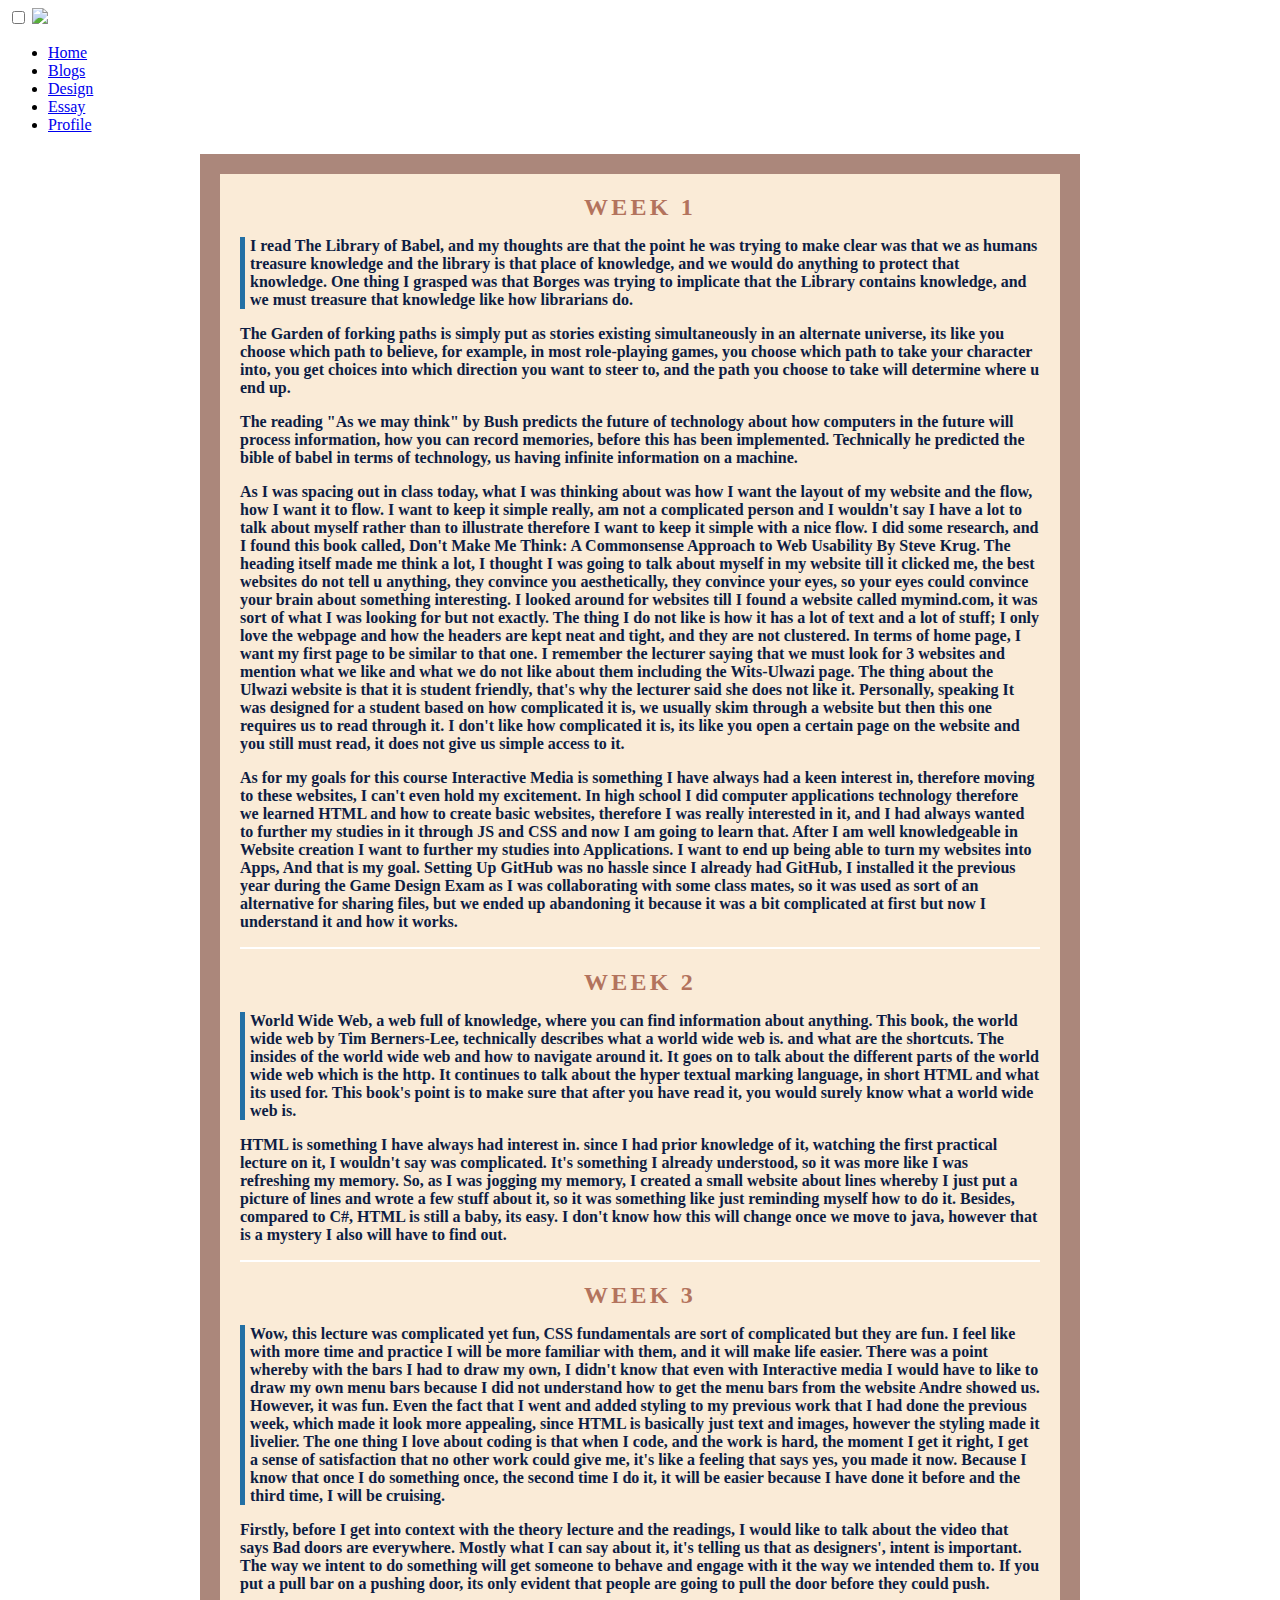
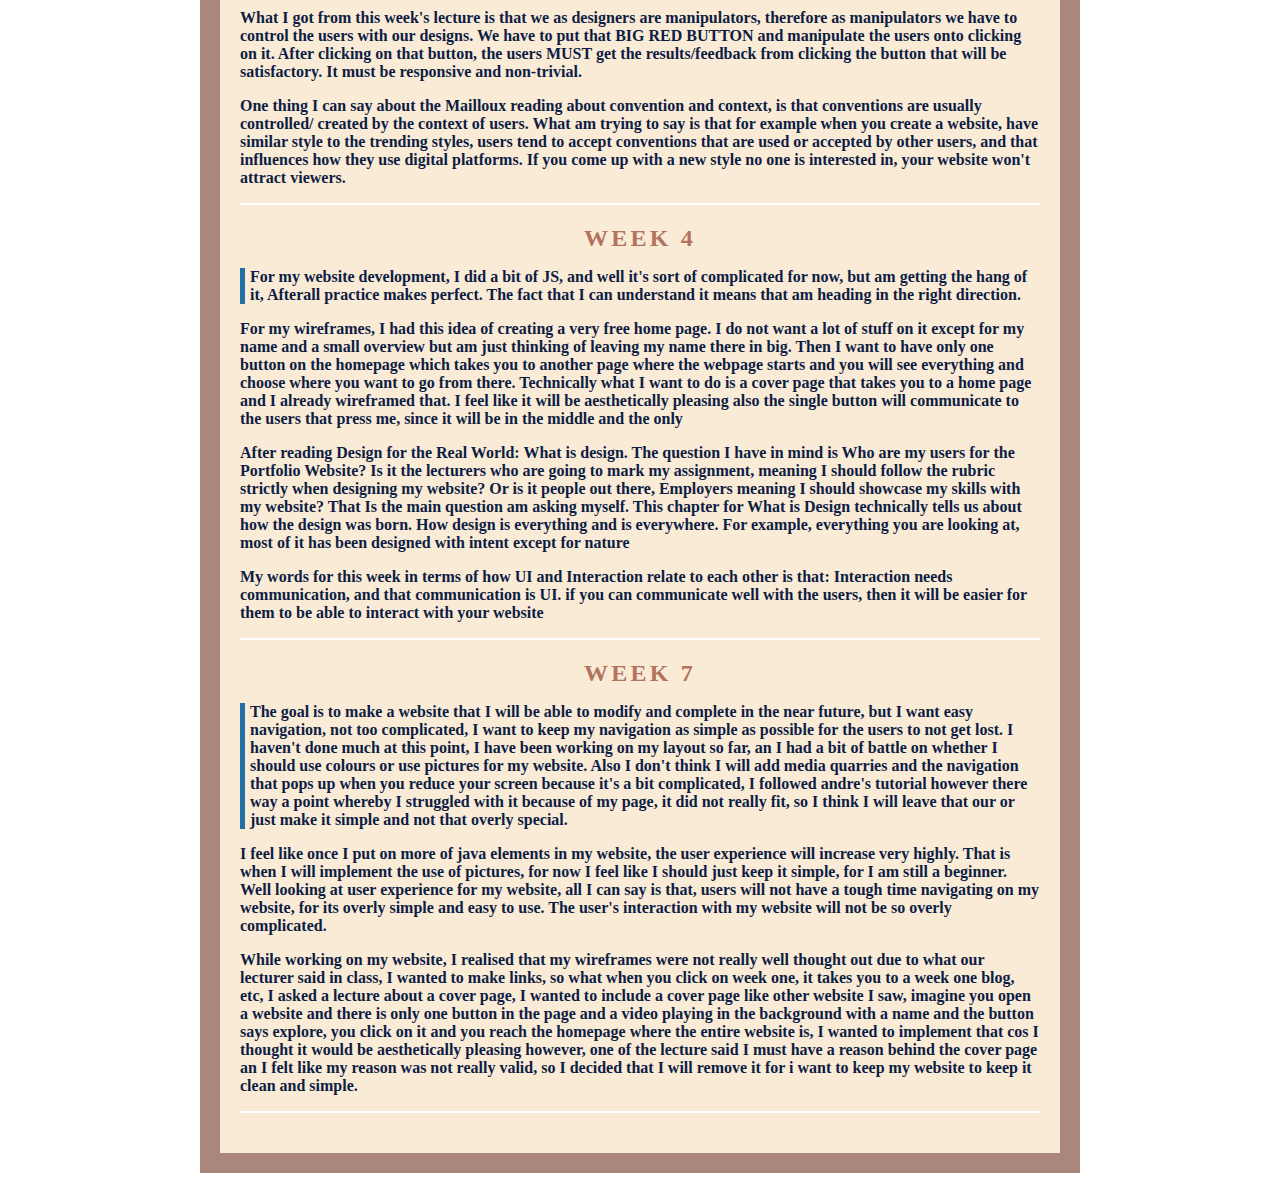
==== Website Portfolio/blogs.html @ bf51ee04 "my html pages" ====
<!DOCTYPE html>
<html lang="en">
<head>
    <meta charset="UTF-8">
    <meta http-equiv="X-UA-Compatible" content="IE=edge">
    <meta name="viewport" content="width=device-width, initial-scale=1.0">
    <title>Blogs</title>

    <link rel="stylesheet" href="blogs.css">
    <link rel="stylesheet" href="normalize.css">
    <link rel="stylesheet" href="index.css">
</head>
<body>
    <nav>
        <input type="checkbox" id="check">
         <label for="check" class = "main-button">
             <img src="/Images/bar.png" class = "main-button"></label>
               
         <ul class="txt">
             <li><a href="index.html" >Home</a></li>
             <li><a href="blogs.html"  class=" active">Blogs</a></li>
             <li><a href="design.html">Design</a></li>
             <li><a href="essay.html">Essay</a></li>
          <!--  <li><a href="portfolio.html">Portfolio</a></li>  --> 
             <li><a href="profile.html">Profile</a></li>
         </ul>
     </nav>
<section class="first">
    <div class="blog">
         <div class= "week">Week 1</div>
        <!--   <h3>This is my First Blog</h3> -->
         <p class="paragraph">I read The Library of Babel,
             and my thoughts are that the point he was trying to make clear was that we as humans 
             treasure knowledge and the library is that place of knowledge,
              and we would do anything to protect that knowledge. One thing I grasped 
              was that Borges was trying to implicate that the Library contains knowledge,
             and we must treasure that knowledge like how librarians do.</p>
             <p>The Garden of forking paths is simply put as stories existing simultaneously in an alternate universe, its like you choose which path to believe,
                 for example, in most role-playing games, you choose which path to take your character into,
                 you get choices into which direction you want to steer to, and the path you choose to take will determine where u end up.</p>
            <p>The reading "As we may think" by Bush predicts the future of technology about how computers in the future will process information, how you can record memories,
                 before this has been implemented.
                 Technically he predicted the bible of babel in terms of technology, us having infinite information on a machine.</p>
             <p>As I was spacing out in class today, what I was thinking about was how I want the layout of my website and the flow, 
                how I want it to flow. I want to keep it simple really, am not a complicated person and I wouldn't say I have a lot to 
                talk about myself rather than to illustrate therefore I want to keep it simple with a nice flow. I did some research, and I found this book called,
                 Don't Make Me Think: A Commonsense Approach to Web Usability By Steve Krug. The heading itself made me think a lot, I thought I was going to talk
                  about myself in my website till it clicked me, the best websites do not tell u anything, they convince you aesthetically, they convince your eyes,
                   so your eyes could convince your brain about something interesting. I looked around for websites till I found a website called mymind.com, it was
                    sort of what I was looking for but not exactly. The thing I do not like is how it has a lot of text and a lot of stuff; I only love the webpage 
                    and how the headers are kept neat and tight, and they are not clustered. In terms of home page, I want my first page to be similar to that one. I remember the lecturer 
                    saying that we must look for 3 websites and mention what we like and what we do not like about them including the Wits-Ulwazi page. The thing about the Ulwazi website is that it 
                    is student friendly, that's why the lecturer said she does not like it. Personally, speaking It was designed for a student based on how complicated it is, we usually skim through 
                    a website but then this one requires us to read through it. I don't like how complicated it is,
                 its like you open a certain page on the website and you still must read, it does not give us simple access to it.</p>
                 <p>As for my goals for this course Interactive Media is something I have always had a keen interest in, therefore moving to these websites, I can't even hold my excitement. In high school I did computer applications technology
                     therefore we learned HTML and how to create basic websites, therefore I was really interested in it, and I had always wanted to further my studies in it through JS and CSS and now I am going to learn that. After I am well knowledgeable 
                     in Website creation I want to further my studies into Applications. I want to end up being able to turn my websites into Apps, And that is my goal.
                    Setting Up GitHub was no hassle since I already had GitHub, I installed it the previous year during the Game Design Exam as I was collaborating with some class mates, so it was used as sort of an alternative for sharing files, but we ended up
                     abandoning it because it was a bit complicated at first but now I understand it and how it works.</p>
                <hr>
            </div>

    <div class="blog">
        <div class= "week">Week 2</div>
       
        <p class="paragraph">World Wide Web, a web full of knowledge, where you can find information about anything.
             This book, the world wide web by Tim Berners-Lee, technically describes what a world wide web is. and what are the shortcuts. 
            The insides of the world wide web and how to navigate around it. It goes on to talk about the different parts of the world wide web which is the http. It continues to talk about the hyper textual marking language, in short HTML and what its used for. 
            This book's point is to make sure that after you have read it, you would surely know what a world wide web is.</p>
           
           <p>HTML is something I have always had interest in. since I had prior knowledge of it, watching the first practical lecture on it, 
            I wouldn't say was complicated. It's something I already understood, so it was more like I was refreshing my memory. So, as I was jogging my memory, I created a small website about lines whereby I just put a picture of lines and wrote a few stuff about it, so it was something like just reminding myself how to do it.
             Besides, compared to C#, HTML is still a baby, its easy. I don't know how this will change once we move to java, however that is a mystery I also will have to find out.</p>
                <hr>
            </div>

   <div class="blog">
    <div class= "week">Week 3</div>
   
    <p class="paragraph">Wow, this lecture was complicated yet fun, CSS fundamentals are sort of complicated but they are fun. I feel like with more time and practice I will be more familiar with them, and it will make life easier.
         There was a point whereby with the bars I had to draw my own, I didn't know that even with Interactive media I would have to like to draw my own menu bars because I did not understand how to get the menu bars from the website Andre showed us. However, it was fun. Even the fact that I went and added styling to my previous work that I had done the previous week, 
         which made it look more appealing, since HTML is basically just text and images, however the styling made it livelier. The one thing I love about coding is that when I code, and the work is hard, the moment I get it right, I get a sense of satisfaction that no other work could give me,
         it's like a feeling that says yes, you made it now. Because I know that once I do something once, the second time I do it, it will be easier because I have done it before and the third time, I will be cruising.</p>
 
       <p>Firstly, before I get into context with the theory lecture and the readings, I would like to talk about the video that says Bad doors are everywhere. Mostly what I can say about it, it's telling us that as designers', intent is important. 
        The way we intent to do something will get someone to behave and engage with it the way we intended them to. If you put a pull bar on a pushing door, its only evident that people are going to pull the door before they could push.</p>
       
        <p>What I got from this week's lecture is that we as designers are manipulators, therefore as manipulators we have to control the users with our designs. We have to put that BIG RED BUTTON and manipulate the users onto clicking on it. After clicking on that button, the users MUST get the results/feedback from clicking the button that will be satisfactory. It must be responsive and non-trivial.</p>
        <p>One thing I can say about the Mailloux reading about convention and context, is that conventions are usually controlled/ created by the context of users. What am trying to say is that for example when you create a website, have similar style to the trending styles, users tend to accept conventions that are used or accepted by other users, and that influences how they use digital platforms. If you come up with a new style no one is interested in, your website won't attract viewers.</p>
        <hr>
        </div>


        <div class="blog">
            <div class= "week">Week 4</div>
           
            <p class="paragraph">For my website development, I did a bit of JS, and well it's sort of complicated for now, but am getting the hang of it, Afterall practice makes perfect. 
                The fact that I can understand it means that am heading in the right direction.</p>
               
               <p>For my wireframes, I had this idea of creating a very free home page. I do not want a lot of stuff on it except for my name and a small overview but am just thinking of leaving my name there in big. Then I want to have only one button on the homepage which takes you to another page 
                where the webpage starts and you will see everything and choose where you want to go from there. Technically what I want to do is a cover page that takes you to a home page and I already wireframed that. I feel like it will be aesthetically pleasing also the 
                single button will communicate to the users that press me, since it will be in the middle and the only</p>

                <p>After reading Design for the Real World: What is design. The question I have in mind is Who are my users for the Portfolio Website? Is it the lecturers who are going to mark my assignment, meaning I should follow the rubric strictly when designing my website? Or is it people out there, 
                    Employers meaning I should showcase my skills with my website? That Is the main question am asking myself.
                    This chapter for What is Design technically tells us about how the design was born. How design is everything and is everywhere. For example, everything you are looking at,
                     most of it has been designed with intent except for nature</p>

                     <p>My words for this week in terms of how UI and Interaction relate to each other is that: Interaction needs communication, and that communication is UI. if you can communicate well with the users, 
                        then it will be easier for them to be able to interact with your website</p>
                    <hr>
                </div>

                <div class="blog">
                    <div class= "week">Week 7</div>
                   
                    <p class="paragraph">The goal is to make a website that I will be able to modify and complete in the near future, but I want easy navigation, not too complicated, I want to keep my navigation as simple as possible for the users to not get lost. I haven't done much
                         at this point, I have been working on my layout so far, an I had a bit of battle on whether I should use colours or use pictures for my website.
                        Also I don't think I will add media quarries and the navigation that pops up when you reduce your screen because it's a bit complicated, I followed andre's tutorial however there way a point whereby I struggled with it because of my page, it did not really fit,
                         so I think I will leave that our or just make it simple and not that overly special.
                        </p>
                       
                       <p>I feel like once I put on more of java elements in my website, the user experience will increase very highly. That is when I will implement the use of pictures, for now I feel like I should just keep it simple, for I am still a beginner.
                        Well looking at user experience for my website, all I can say is that, users will not have a tough time navigating on my website, for its overly simple and easy to use. The user's interaction with my website will not be so overly complicated.
                        </p>
        
                        <p>While working on my website, I realised that my wireframes were not really well thought out due to what our lecturer said in class, I wanted to make links, so what when you click on week one, it takes you to a week one blog, etc,
                            I asked a lecture about a cover page, I wanted to include a cover page like other website I saw, imagine you open a website and there is only one button in the page and a video playing in the background with a name and the button says explore,
                             you click on it and you reach the homepage where the entire website is, I wanted to implement that cos I thought it would be aesthetically pleasing however,
                             one of the lecture said I must have a reason behind the cover page an I felt like my reason was not really valid, so I decided that I will remove it for i want to keep my website to keep it clean and simple.
                            </p>
                            <hr>
                        </div>
</section>
</body>
</html>
---- Website Portfolio/blogs.css ----
section.first{
    background-color:antiquewhite;
    background-size: cover;
    background-position: center;
    background-attachment: fixed;
    width:80%;
    border:20px solid rgb(171, 135, 123);
    font-family:  Georgia, 'Times New Roman', Times, serif;
    padding: 20px;
    margin: 20px auto;
    max-width: 800px;
}
.blog{
    margin-bottom: 20px;
}
.week{
    text-align: center;
    color: rgb(179, 115, 93);
    letter-spacing: 0.2rem;
    font-size: 1.5rem;
    text-transform: uppercase;
    font-weight: 700;
}
.paragraph{
    border-left: 5px solid #2370a5;
    padding-left: 5px;
}
h3{
    text-align: center;
    font-size: 1.0rem;
    color:darksalmon;
}
hr{
    border: 0;
    height: 0;
    border-top: 1px solid #fff;
    border-bottom: 1px solid #fff;
}
p{
    color: #0e1d43;
    font-weight: 600;
}
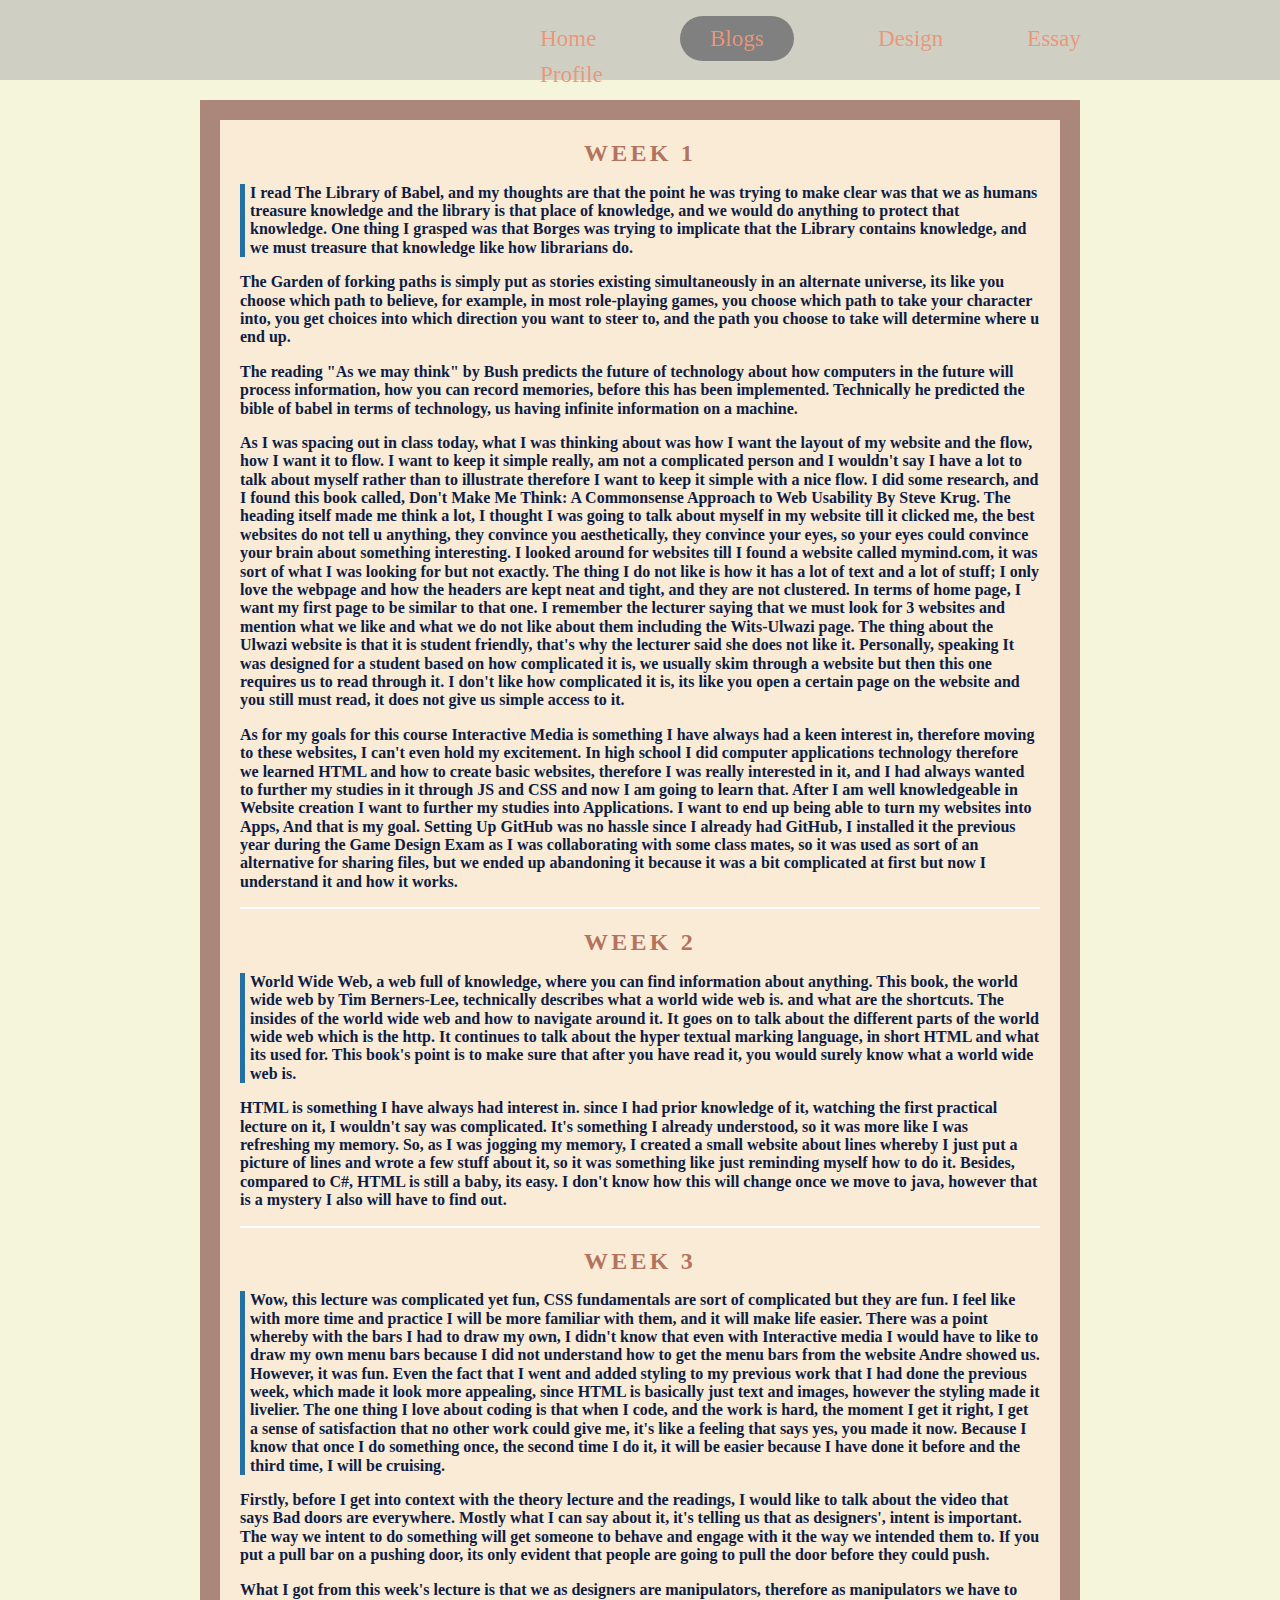
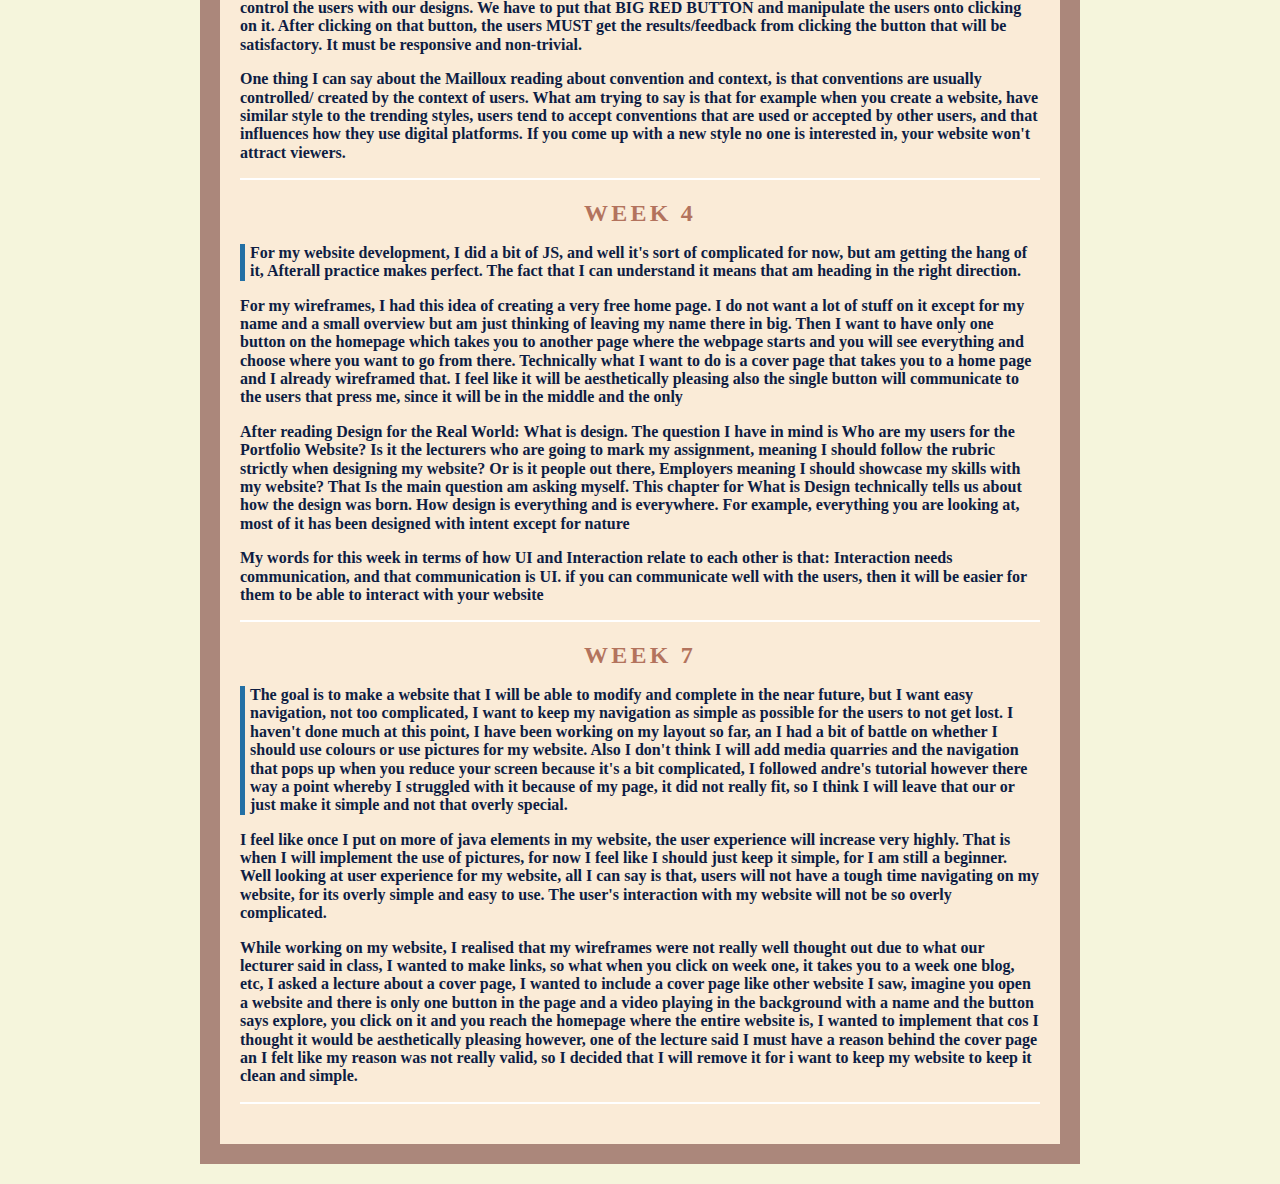
==== commit d994ab27: "My Website" ====
--- a/Website Portfolio/blogs.html
+++ b/Website Portfolio/blogs.html
@@ -14,7 +14,7 @@
     <nav>
         <input type="checkbox" id="check">
          <label for="check" class = "main-button">
-             <img src="/Images/bar.png" class = "main-button"></label>
+             <img src="bar.png" class = "main-button"></label>
                
          <ul class="txt">
              <li><a href="index.html" >Home</a></li>
--- a/Website Portfolio/index.css
+++ b/Website Portfolio/index.css
@@ -0,0 +1,345 @@
+body{
+    font-family:  Georgia, 'Times New Roman', Times, serif;
+    background-color: beige;
+}
+
+nav{
+   background: rgba(182, 182, 180, 0.6); 
+   backdrop-filter: blur(7px);
+   height: 80px;
+   width: 100%;
+}
+.logo{
+    color:darksalmon;
+    font-size: 32px;
+    font-weight: bold;
+    line-height: 80px;
+    margin-left: 50px;
+}
+.top{
+    background-color: rgba(54, 54, 54, 0.151);
+}
+
+nav ul{
+    float: left;
+    margin-left: 500px;
+}
+nav ul li{
+    display: inline-block;
+    
+    margin-right: 80px;
+    margin-top: 10px;
+}
+nav ul li a{
+    font-size: 23px;
+    color: darksalmon;
+    text-decoration: none;
+    
+}
+a.active{
+    background:grey ;
+    color: darksalmon;
+    padding: 10px 30px;
+    border-radius: 50px;
+}
+
+.main-button{
+    font-size: 19px;
+    color: darksalmon;
+    float: right;
+    margin-right: 40px;
+    margin-top: 17px;
+    line-height: 80px;
+    cursor: pointer;
+    display: none;
+}
+#check{
+    display: none;
+
+}
+
+@media (max-width:1000px){
+    .main-button{
+        display: block;
+    }
+
+    nav ul{
+        position: fixed;
+        width: 100%;
+        background-color: rgba(0, 0, 0, 0.151);
+        height: 100vh;
+        text-align: center;
+        top: 60px;
+        left: -180%;
+        transition: all 1s;
+    }
+
+    nav ul li{
+        display: block;
+        padding: 50px 0;
+
+    }
+    nav ul li a{
+        font-size: 23px;
+        color: darksalmon;
+        text-transform: uppercase;
+    }
+
+    #check:checked ~ ul{
+        left: -35%;
+    }
+}
+
+div.name{
+    height: 200px;
+   /*/ background-color: bisque;/*/
+   width:800px;
+     margin-top: 200px;
+     margin-left: 150px;
+     font-size: 80px;
+     float: left;
+    
+     
+     position: relative;
+     
+ }
+ div.uni{
+    
+    font-size: small;
+    text-align: left;
+    max-width: fit-content;
+    position: absolute;
+    bottom: 0px;
+    left: 0px;
+    
+}
+div.content{
+    text-align: center;
+    position: relative;
+    font-size: 35px;
+    margin-top: 150px;
+
+}
+div.upload{
+    font-size: 20px;
+    margin-top: 50px;
+    
+}
+div.img{
+    
+    
+    height: 460px;
+    width: 310px;
+    float: left;
+    margin-left: -100px;
+}
+.me{
+    height: 770px;
+    width: 550px;
+}
+/*/
+div.div1{
+    
+    height:100px;
+    width: 100%;
+    padding-top: 25px;
+    
+}
+.head{
+    font-size: 50px;
+    text-align: center;
+    margin-top: 15px;
+    text-decoration: underline;
+  
+}
+
+.past{
+    background-color: blue;
+    height: 450px;
+    width: 650px;
+    margin-left: 120px;
+    margin-top: 50px;
+}
+.skills{
+    font-size: 40px;
+}
+.code{
+    font-size: 20px;
+}/*/
+div.profile{
+    background-color: rgb(240, 240, 209);
+    background-size: cover;
+    background-position: center;
+    background-attachment: fixed;
+    width:80%;
+    height: 560px;
+   /*/ border:10px solid rgb(0, 195, 255);/*/
+    font-family:  Georgia, 'Times New Roman', Times, serif;
+    padding: 20px;
+    margin: 20px auto;
+    max-width: 800px;
+    
+}
+.imgs{
+    height: 430px;
+    width: 320px;
+  /*/  border:2px solid rgb(0, 195, 255);/*/
+    float: left;
+}
+.pic{
+    height:420px;
+    width: 300px;
+}
+
+div.info{
+    
+    width: 320px;
+   float: left;
+   margin-left: 70px;
+ /*/   border:2px solid rgb(0, 195, 255);/*/
+}
+h2.head{
+    text-align: center;
+    font-size: 20px;
+}
+div.prev{
+    position: absolute;
+    margin-top: 460px;
+ /*/   border:2px solid rgb(0, 195, 255);/*/
+    height:80px;
+    width: 700px;
+}
+.zombie2{
+    float: left;
+    margin-top: -20px;
+    height:520px;
+    width:915px;
+    margin-right: 10px;
+}
+.zombie{
+    margin-top: -20px;
+    float: right;
+    height:520px;
+    width:915px;
+}
+.old1{
+    float: left;
+    margin-left: 5px;
+    height:520px;
+    width:915px;
+    margin-right: 10px;
+   
+}
+.div1{
+    float: left;
+    margin-left: 5px;
+    height:520px;
+    width:915px;
+    margin-right: 10px;
+    margin-top: 40px;
+    font-size: 20px;
+    text-align: center;
+}
+.old2{
+   
+    float: right;
+    height:520px;
+    width:915px;
+   
+}
+.div2{
+   
+    float: right;
+    height:520px;
+    width:915px;
+    margin-top: 40px;
+    font-size: 20px;
+    text-align: center;
+}
+.old3{
+    float: left;
+    margin-left: 5px;
+    height:520px;
+    width:915px;
+    margin-right: 30px;
+    
+}
+.div3{
+    float: left;
+    margin-left: 5px;
+    height:520px;
+    width:915px;
+    margin-right: 10px;
+    margin-top: 60px;
+    font-size: 20px;
+    text-align: center;
+}
+.old4{
+   
+    float: right;
+    height:520px;
+    width:915px;
+    
+}
+.div4{
+   
+    float: right;
+    height:520px;
+    width:915px;
+    margin-top: 60px;
+    font-size: 20px;
+    text-align: center;
+    
+}
+.old5{
+    float: left;
+    margin-left: 5px;
+    height:520px;
+    width:915px;
+    margin-right: 10px;
+    
+
+}
+.div5{
+    float: left;
+    margin-left: 5px;
+    height:520px;
+    width:915px;
+    margin-right: 10px;
+    margin-top: 60px;
+    font-size: 20px;
+    text-align: center;
+
+}
+.old6{
+   
+    float: right;
+    height:520px;
+    width:915px;
+   
+
+}
+.div6{
+   
+    float: right;
+    height:520px;
+    width:915px;
+    margin-top: 60px;
+    font-size: 20px;
+    text-align: center;
+}
+div.h1text{
+    text-align: center;
+    margin-top: 40px;
+    font-size: 30px;
+    
+}
+div.h2text{
+    text-align: center;
+    margin-top: 1800px;
+    font-size: 30px;
+    
+}
+div.frame{
+    margin-left: 10px;
+}